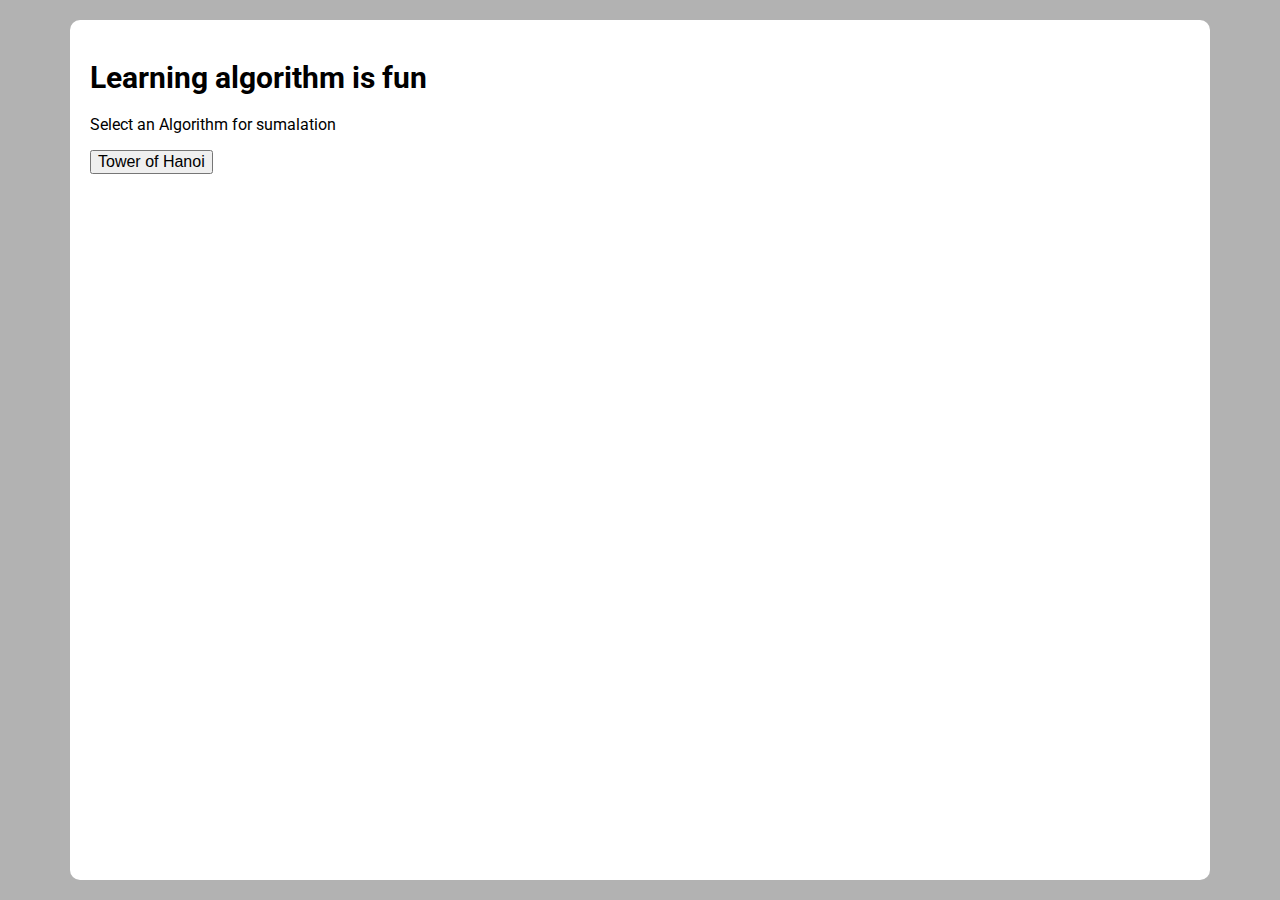
==== index.html @ 94f2ef6d "initial commit" ====
<!doctype html>
<html lang="en">

<head>
  <meta charset="UTF-8">
  <meta name="viewport"
    content="width=device-width, user-scalable=no, initial-scale=1.0, maximum-scale=1.0, minimum-scale=1.0">
  <meta http-equiv="X-UA-Compatible" content="ie=edge">
  <title>Learning Algorithm is Fun</title>
  <link rel="stylesheet" href="https://stackpath.bootstrapcdn.com/font-awesome/4.7.0/css/font-awesome.min.css">
  <link href="https://fonts.googleapis.com/css2?family=Roboto:ital,wght@0,100;0,300;0,400;0,500;0,700;0,900;1,100;1,300;1,400;1,500;1,700;1,900&display=swap" rel="stylesheet">
  <link rel="stylesheet" href="cs/style.css">
</head>

<body>

  <div class="container">
    <h1>Learning algorithm is fun</h1>
    <p>Select an Algorithm for sumalation</p>
    <button id="tohBtn">Tower of Hanoi</button>
  </div>


  <script src="js/script.js"></script>
</body>

</html>
---- cs/style.css ----
html {
    font-family: 'Roboto', sans-serif;
    font-size: 10px;
}
body {
    margin: 0;
    padding: 0;
    box-sizing: border-box;
    background-color: rgba(0, 0, 0, 0.3);
}
h1 {
    font-size: 3rem;
}
p {
    font-size: 1.6rem;
}
button {
    cursor: pointer;
    font-size: 1.6rem;
}
.container {
    width: 110rem;
    max-width: 90%;
    margin: 2rem auto;
    padding: 2rem;
    border-radius: 1rem;
    background-color: #fff;
    min-height: calc(100vh - 8rem);
}
/*            End of commons                 */
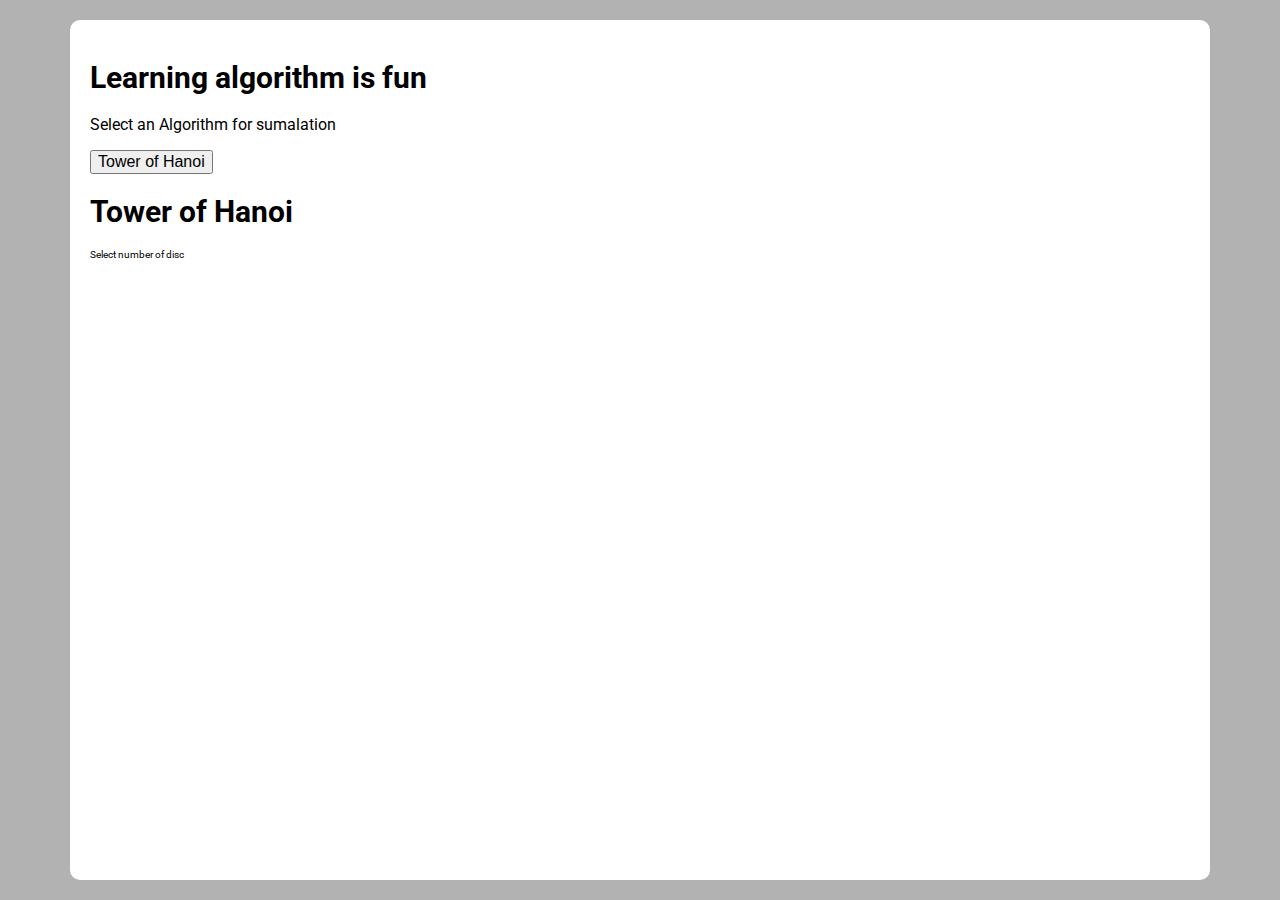
==== commit 5b76699b: "removed in single page" ====
--- a/index.html
+++ b/index.html
@@ -15,9 +15,17 @@
 <body>
 
   <div class="container">
-    <h1>Learning algorithm is fun</h1>
-    <p>Select an Algorithm for sumalation</p>
-    <button id="tohBtn">Tower of Hanoi</button>
+    <div id="homeSection" class="content home">
+      <h1>Learning algorithm is fun</h1>
+      <p>Select an Algorithm for sumalation</p>
+      <button id="tohBtn">Tower of Hanoi</button>
+    </div>
+    <div id="tohSection" class="content toh">
+      <h1>Tower of Hanoi</h1>
+      <div id="tohInputContainer">
+        <label for="tohInput">Select number of disc</label>
+      </div>
+    </div>
   </div>
 
 
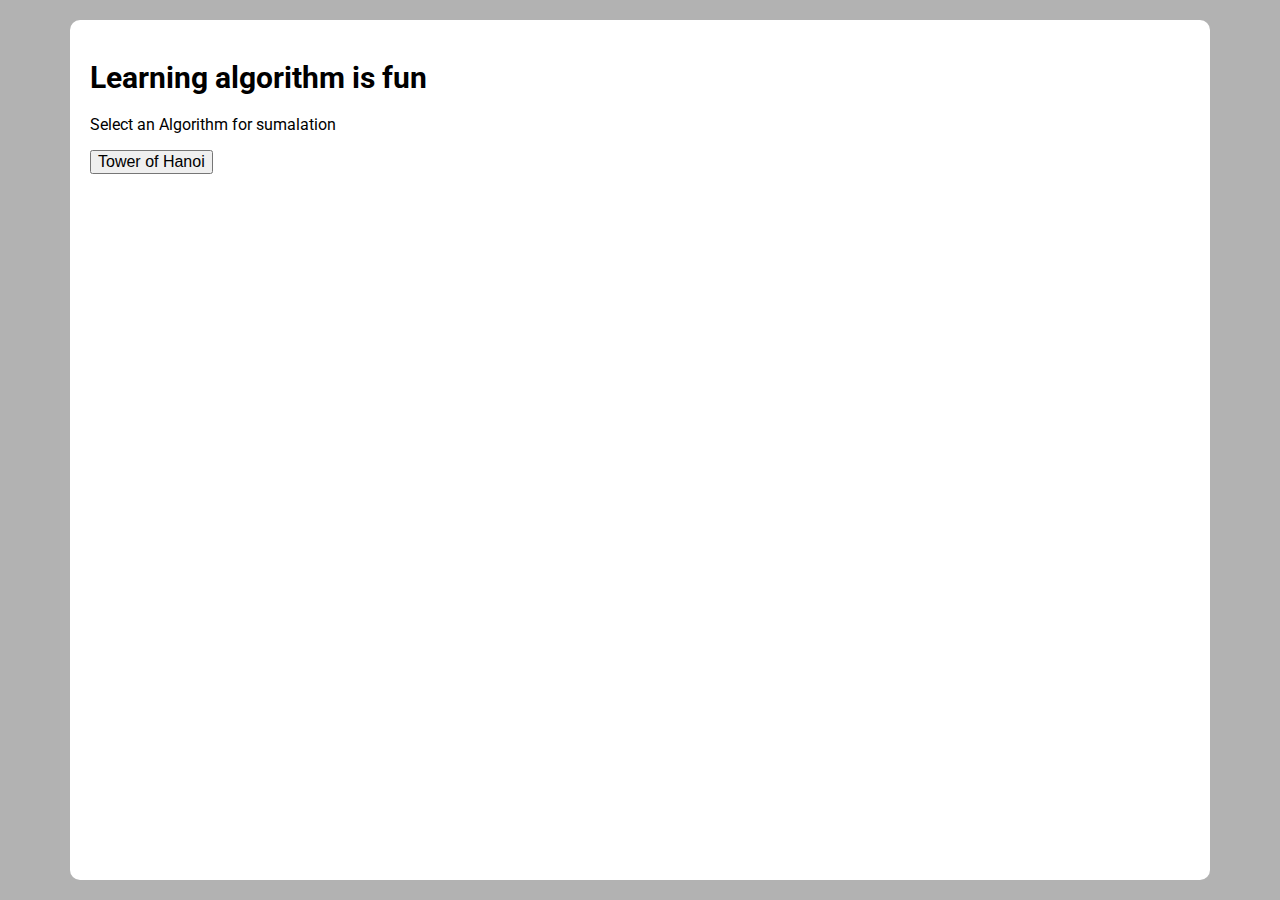
==== commit acc8d6d8: "js fixed" ====
--- a/index.html
+++ b/index.html
@@ -22,6 +22,7 @@
     </div>
     <div id="tohSection" class="content toh">
       <h1>Tower of Hanoi</h1>
+      <button id="backBtn">Back</button>
       <div id="tohInputContainer">
         <label for="tohInput">Select number of disc</label>
       </div>
--- a/cs/style.css
+++ b/cs/style.css
@@ -27,4 +27,10 @@
     background-color: #fff;
     min-height: calc(100vh - 8rem);
 }
+.content {
+    display: none;
+}
+.content.home {
+    display: initial;
+}
 /*            End of commons                 */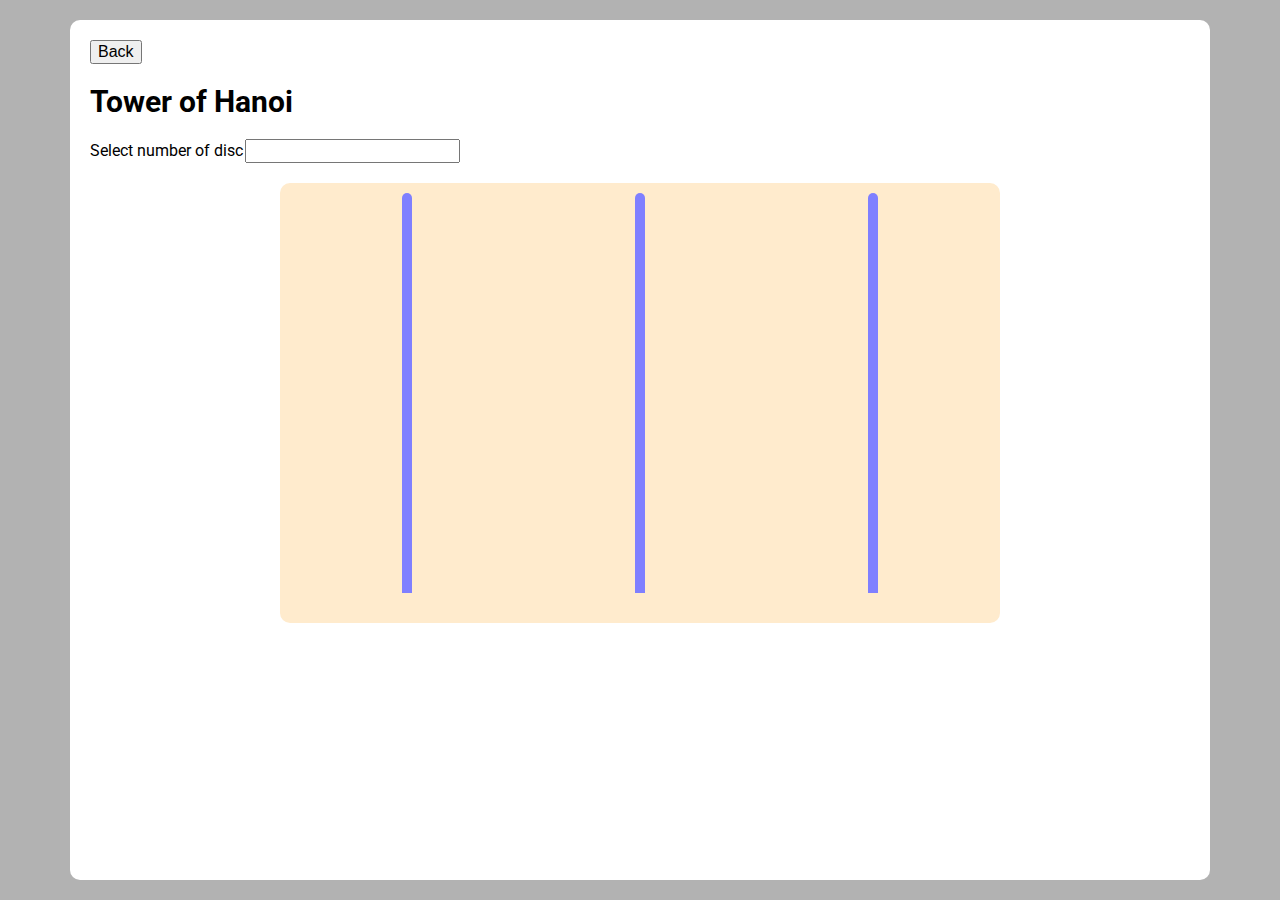
==== commit 7452a0d6: "toh initiated" ====
--- a/index.html
+++ b/index.html
@@ -8,7 +8,9 @@
   <meta http-equiv="X-UA-Compatible" content="ie=edge">
   <title>Learning Algorithm is Fun</title>
   <link rel="stylesheet" href="https://stackpath.bootstrapcdn.com/font-awesome/4.7.0/css/font-awesome.min.css">
-  <link href="https://fonts.googleapis.com/css2?family=Roboto:ital,wght@0,100;0,300;0,400;0,500;0,700;0,900;1,100;1,300;1,400;1,500;1,700;1,900&display=swap" rel="stylesheet">
+  <link
+    href="https://fonts.googleapis.com/css2?family=Roboto:ital,wght@0,100;0,300;0,400;0,500;0,700;0,900;1,100;1,300;1,400;1,500;1,700;1,900&display=swap"
+    rel="stylesheet">
   <link rel="stylesheet" href="cs/style.css">
 </head>
 
@@ -21,10 +23,19 @@
       <button id="tohBtn">Tower of Hanoi</button>
     </div>
     <div id="tohSection" class="content toh">
+      <button id="backBtn">Back</button>
       <h1>Tower of Hanoi</h1>
-      <button id="backBtn">Back</button>
       <div id="tohInputContainer">
         <label for="tohInput">Select number of disc</label>
+        <input type="number" id="tohInput">
+      </div>
+      <div class="image-container">
+        <div class="dividers">
+          <div class="divider divider-1"></div>
+          <div class="divider divider-2"></div>
+          <div class="divider divider-3"></div>
+        </div>
+        <div class="horizontal-line"></div>
       </div>
     </div>
   </div>
--- a/cs/style.css
+++ b/cs/style.css
@@ -1,36 +1,67 @@
 html {
-    font-family: 'Roboto', sans-serif;
-    font-size: 10px;
+  font-family: 'Roboto', sans-serif;
+  font-size: 10px;
 }
+
 body {
-    margin: 0;
-    padding: 0;
-    box-sizing: border-box;
-    background-color: rgba(0, 0, 0, 0.3);
+  margin: 0;
+  padding: 0;
+  box-sizing: border-box;
+  background-color: rgba(0, 0, 0, 0.3);
 }
+
 h1 {
-    font-size: 3rem;
+  font-size: 3rem;
 }
-p {
-    font-size: 1.6rem;
+
+p,
+label,
+input {
+  font-size: 1.6rem;
 }
+
 button {
-    cursor: pointer;
-    font-size: 1.6rem;
+  cursor: pointer;
+  font-size: 1.6rem;
 }
+
 .container {
-    width: 110rem;
-    max-width: 90%;
-    margin: 2rem auto;
-    padding: 2rem;
-    border-radius: 1rem;
-    background-color: #fff;
-    min-height: calc(100vh - 8rem);
+  width: 110rem;
+  max-width: 90%;
+  margin: 2rem auto;
+  padding: 2rem;
+  border-radius: 1rem;
+  background-color: #fff;
+  min-height: calc(100vh - 8rem);
 }
+
 .content {
-    display: none;
+  display: none;
 }
-.content.home {
-    display: initial;
+
+.content.toh {
+  display: initial;
 }
-/*            End of commons                 */+
+/******* TOH ********/
+.image-container {
+  margin: 2rem auto;
+  padding: 1rem;
+  background-color: blanchedalmond;
+  height: 40rem;
+  width: 70rem;
+  border-radius: 1rem;
+  padding-bottom: 3rem;
+}
+
+.image-container .dividers {
+  height: 100%;
+  display: grid;
+  grid-template-columns: 1fr 1fr 1fr;
+  justify-items: center;
+}
+.image-container .dividers .divider {
+  width: 1rem;
+  background-color: rgb(127, 127, 255);
+  border-radius: 1rem 1rem 0 0;
+}
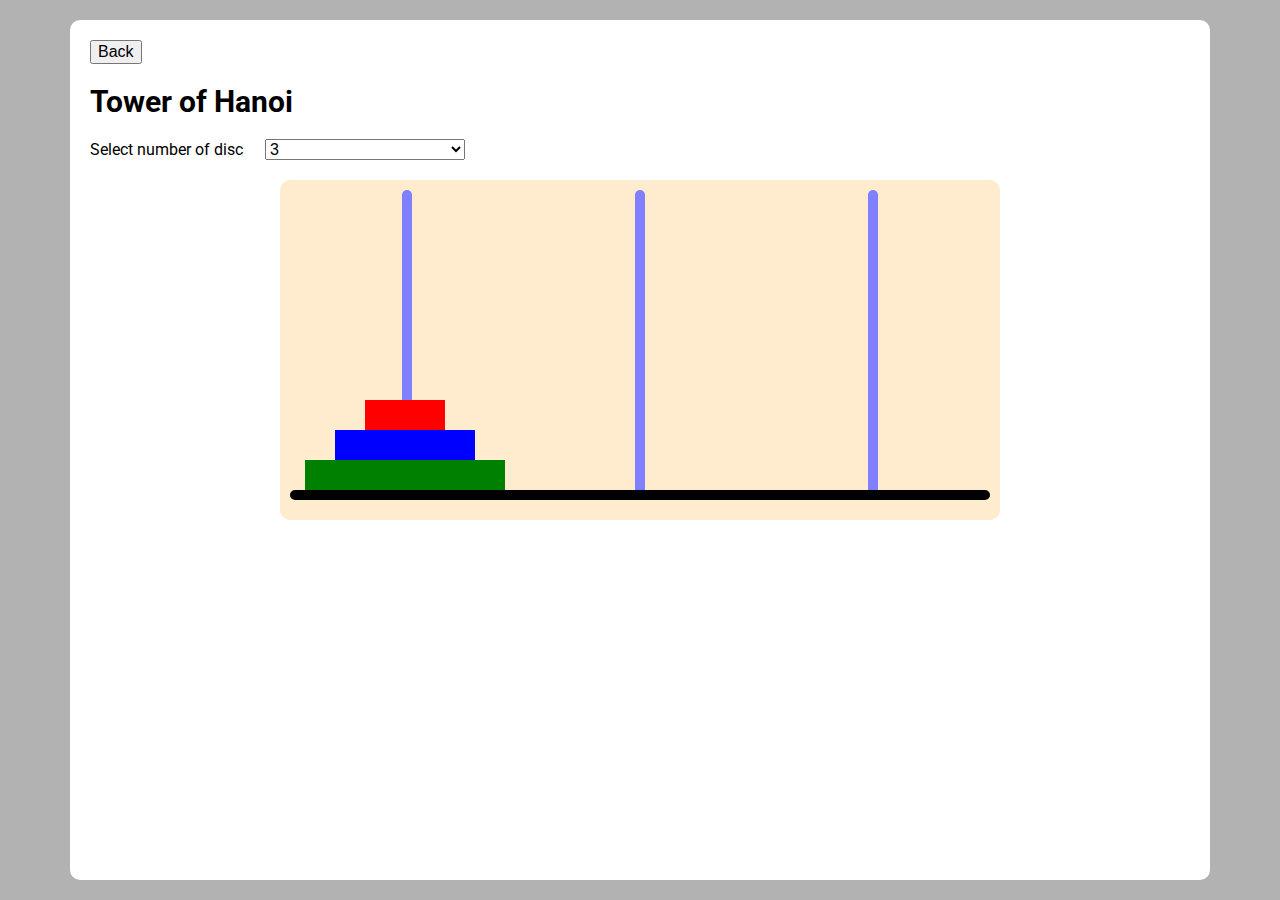
==== commit d76771d4: "initial disc implemented dynamic with input" ====
--- a/index.html
+++ b/index.html
@@ -27,15 +27,29 @@
       <h1>Tower of Hanoi</h1>
       <div id="tohInputContainer">
         <label for="tohInput">Select number of disc</label>
-        <input type="number" id="tohInput">
+        <select type="number" id="tohInput">
+          <option value="3">3</option>
+          <option value="4">4</option>
+          <option value="5">5</option>
+          <option value="6">6</option>
+        </select>
       </div>
       <div class="image-container">
         <div class="dividers">
-          <div class="divider divider-1"></div>
-          <div class="divider divider-2"></div>
-          <div class="divider divider-3"></div>
+          <div class="divider divider1"></div>
+          <div class="divider divider2"></div>
+          <div class="divider divider3"></div>
         </div>
         <div class="horizontal-line"></div>
+        <div class="disc-container disc-container1">
+          <!-- <div class="disc-item disc-item1" data-id="1"></div>
+          <div class="disc-item disc-item2" data-id="2"></div>
+          <div class="disc-item disc-item3" data-id="3"></div> -->
+        </div>
+        <div class="disc-container disc-container2">
+        </div>
+        <div class="disc-container disc-container3">
+        </div>
       </div>
     </div>
   </div>
--- a/cs/style.css
+++ b/cs/style.css
@@ -16,7 +16,7 @@
 
 p,
 label,
-input {
+input, select, option {
   font-size: 1.6rem;
 }
 
@@ -44,14 +44,19 @@
 }
 
 /******* TOH ********/
+.toh #tohInputContainer select {
+  min-width: 20rem;
+  margin-left: 2rem;
+}
 .image-container {
   margin: 2rem auto;
   padding: 1rem;
   background-color: blanchedalmond;
-  height: 40rem;
+  height: 30rem;
   width: 70rem;
   border-radius: 1rem;
   padding-bottom: 3rem;
+  position: relative;
 }
 
 .image-container .dividers {
@@ -65,3 +70,35 @@
   background-color: rgb(127, 127, 255);
   border-radius: 1rem 1rem 0 0;
 }
+.image-container .horizontal-line {
+  height: 1rem;
+  background-color: black;
+  border-radius: 1rem;
+}
+.disc-container {
+  position: absolute;
+  bottom: 3rem;
+  /* background-color: aqua; */
+  width: 20rem;
+  display: grid;
+  align-content: flex-end;
+  justify-items: center;
+}
+.disc-container1 {
+  left: 2.5rem;
+}
+.disc-item {
+  height: 3rem;
+}
+/* .disc-item1 {
+  background-color: blueviolet;
+  width: 10rem;
+}
+.disc-item2 {
+  background-color: blue;
+  width: 15rem;
+}
+.disc-item3 {
+  background-color: royalblue;
+  width: 20rem;
+} */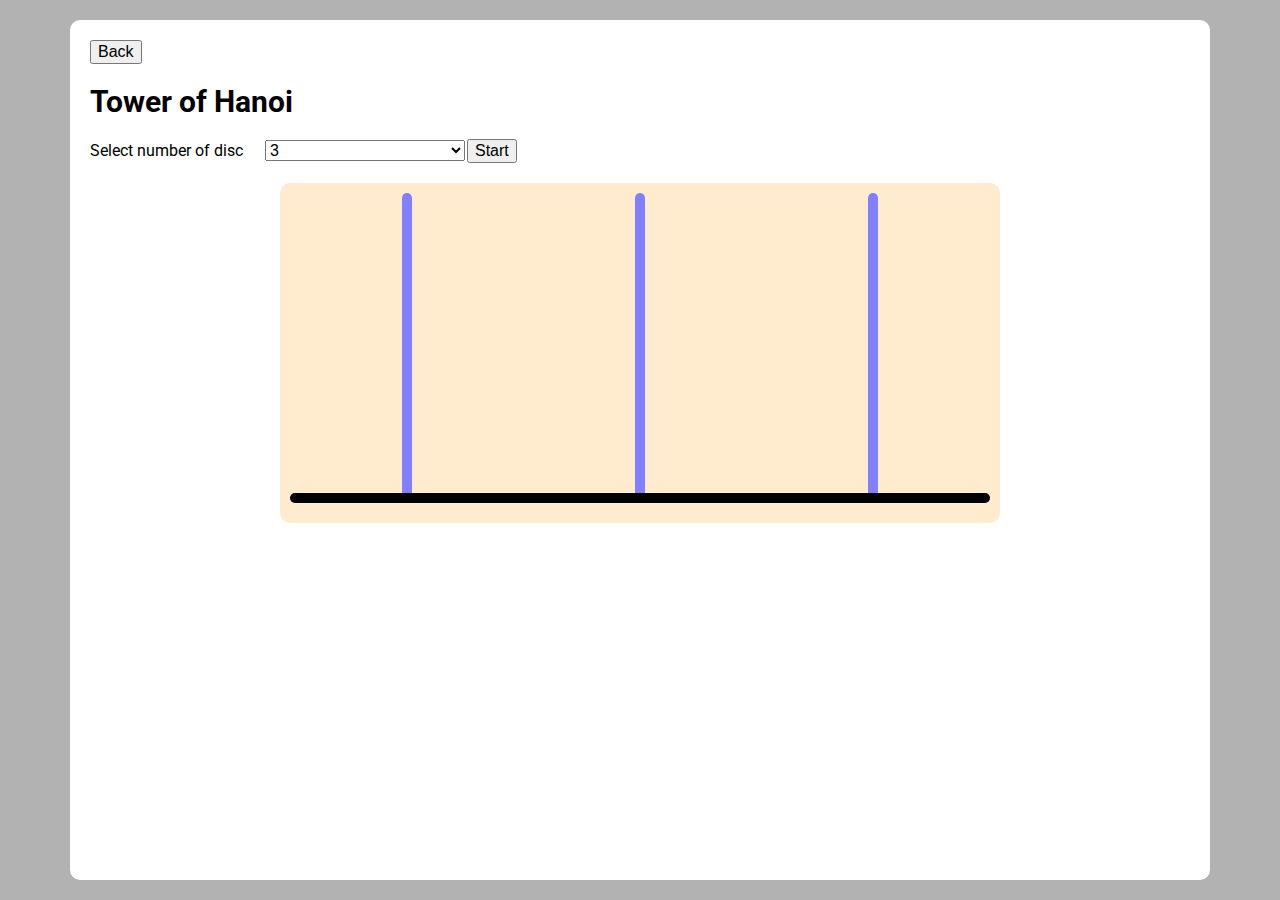
==== commit e188b589: "animation added but something wrong" ====
--- a/index.html
+++ b/index.html
@@ -33,6 +33,7 @@
           <option value="5">5</option>
           <option value="6">6</option>
         </select>
+        <button id="startBtn">Start</button>
       </div>
       <div class="image-container">
         <div class="dividers">
@@ -47,8 +48,14 @@
           <div class="disc-item disc-item3" data-id="3"></div> -->
         </div>
         <div class="disc-container disc-container2">
+          <!-- <div class="disc-item disc-item1" data-id="1"></div>
+          <div class="disc-item disc-item2" data-id="2"></div>
+          <div class="disc-item disc-item3" data-id="3"></div> -->
         </div>
         <div class="disc-container disc-container3">
+          <!-- <div class="disc-item disc-item1" data-id="1"></div>
+          <div class="disc-item disc-item2" data-id="2"></div>
+          <div class="disc-item disc-item3" data-id="3"></div> -->
         </div>
       </div>
     </div>
--- a/cs/style.css
+++ b/cs/style.css
@@ -89,16 +89,16 @@
 }
 .disc-item {
   height: 3rem;
+  border-radius: 5rem;
 }
-/* .disc-item1 {
-  background-color: blueviolet;
-  width: 10rem;
+.disc-container2 {
+  left: 26rem;
 }
-.disc-item2 {
-  background-color: blue;
-  width: 15rem;
+.disc-container3 {
+  left: 49.5rem;
 }
-.disc-item3 {
-  background-color: royalblue;
+/* .disc-container2 .disc-item,
+.disc-container3 .disc-item {
+  background-color: black;
   width: 20rem;
 } */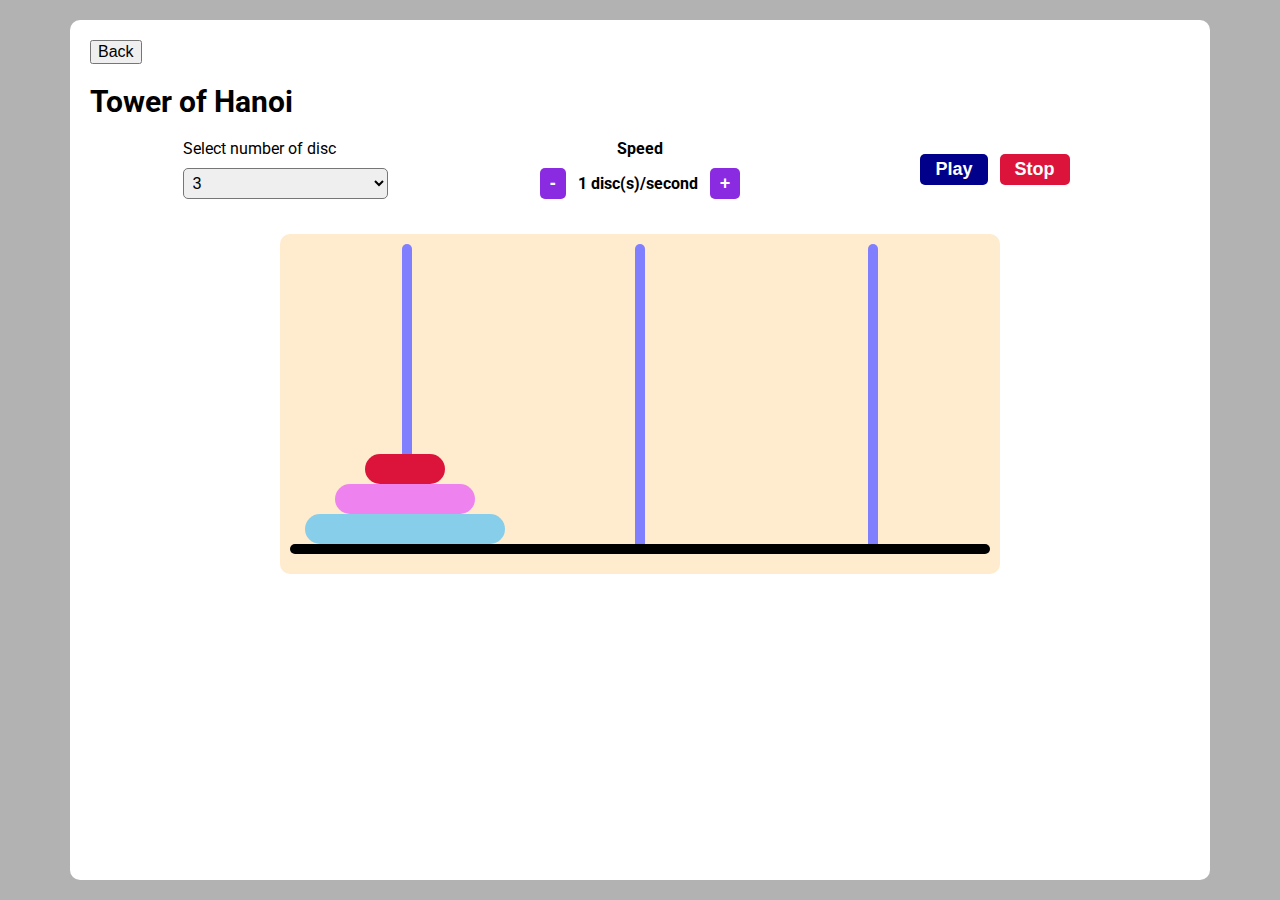
==== commit 5c505e7f: "speed control added" ====
--- a/index.html
+++ b/index.html
@@ -23,18 +23,39 @@
       <button id="tohBtn">Tower of Hanoi</button>
     </div>
     <div id="tohSection" class="content toh">
-      <button id="backBtn">Back</button>
+      <!-- added a back to home link to btn -->
+      <a href="../index.html"><button id="backBtn">Back</button></a>
       <h1>Tower of Hanoi</h1>
       <div id="tohInputContainer">
-        <label for="tohInput">Select number of disc</label>
-        <select type="number" id="tohInput">
-          <option value="3">3</option>
-          <option value="4">4</option>
-          <option value="5">5</option>
-          <option value="6">6</option>
-        </select>
-        <button id="startBtn">Start</button>
+        <div class="disc-select">
+          <label for="tohInput">Select number of disc</label>
+          <select type="number" id="tohInput">
+            <option value="3">3</option>
+            <option value="4">4</option>
+            <option value="5">5</option>
+            <option value="6">6</option>
+            <option value="7">7</option>
+            <option value="8">8</option>
+            <option value="9">9</option>
+            <option value="10">10</option>
+          </select>
+        </div>
+        <div id="speedContainer">
+          <div class="speed-heading">
+            <h4>Speed</h4>
+          </div>
+          <div class="speed-controls">
+            <button id="speedDownBtn">-</button>
+            <span id="speedSpan">1 disc(s)/second</span>
+            <button id="speedUpBtn">+</button>
+          </div>
+        </div>
+        <div class="control-container">
+          <button id="playBtn">Play</button>
+          <button id="stopBtn">Stop</button>
+        </div>
       </div>
+      
       <div class="image-container">
         <div class="dividers">
           <div class="divider divider1"></div>
@@ -43,19 +64,10 @@
         </div>
         <div class="horizontal-line"></div>
         <div class="disc-container disc-container1">
-          <!-- <div class="disc-item disc-item1" data-id="1"></div>
-          <div class="disc-item disc-item2" data-id="2"></div>
-          <div class="disc-item disc-item3" data-id="3"></div> -->
         </div>
         <div class="disc-container disc-container2">
-          <!-- <div class="disc-item disc-item1" data-id="1"></div>
-          <div class="disc-item disc-item2" data-id="2"></div>
-          <div class="disc-item disc-item3" data-id="3"></div> -->
         </div>
         <div class="disc-container disc-container3">
-          <!-- <div class="disc-item disc-item1" data-id="1"></div>
-          <div class="disc-item disc-item2" data-id="2"></div>
-          <div class="disc-item disc-item3" data-id="3"></div> -->
         </div>
       </div>
     </div>
--- a/cs/style.css
+++ b/cs/style.css
@@ -13,7 +13,9 @@
 h1 {
   font-size: 3rem;
 }
-
+h4 {
+  margin: 0;
+}
 p,
 label,
 input, select, option {
@@ -44,9 +46,50 @@
 }
 
 /******* TOH ********/
+.toh #tohInputContainer {
+  margin-bottom: 35px;
+  display: grid;
+  grid-template-columns: 3fr 2fr 3fr;
+  gap: 30px;
+  justify-items: center;
+  align-items: center;
+  user-select: none;
+}
 .toh #tohInputContainer select {
-  min-width: 20rem;
-  margin-left: 2rem;
+  min-width: 100%;
+  border-radius: 5px;
+  padding: 5px;
+  margin-top: 10px;
+}
+.toh #tohInputContainer #speedContainer {
+  text-align: center;
+}
+.toh #tohInputContainer #speedContainer h4{
+  margin-bottom: 10px;
+  font-size: 16px;
+}
+.toh #tohInputContainer #speedContainer .speed-controls button,
+.toh #tohInputContainer .control-container button {
+  font-size: 18px;
+  font-weight: bolder;
+  padding: 5px 10px;
+  border-radius: 5px;
+  border: none;
+  background-color: blueviolet;
+  color: #fff;
+}
+.toh #tohInputContainer #speedContainer .speed-controls span {
+  font-size: 16px;
+  font-weight: bold;
+  margin: 0 10px;
+}
+.toh #tohInputContainer .control-container button {
+  background-color: darkblue;
+  padding: 5px 15px;
+}
+.toh #tohInputContainer .control-container button#stopBtn {
+  background-color: crimson;
+  margin-left: 10px;
 }
 .image-container {
   margin: 2rem auto;
